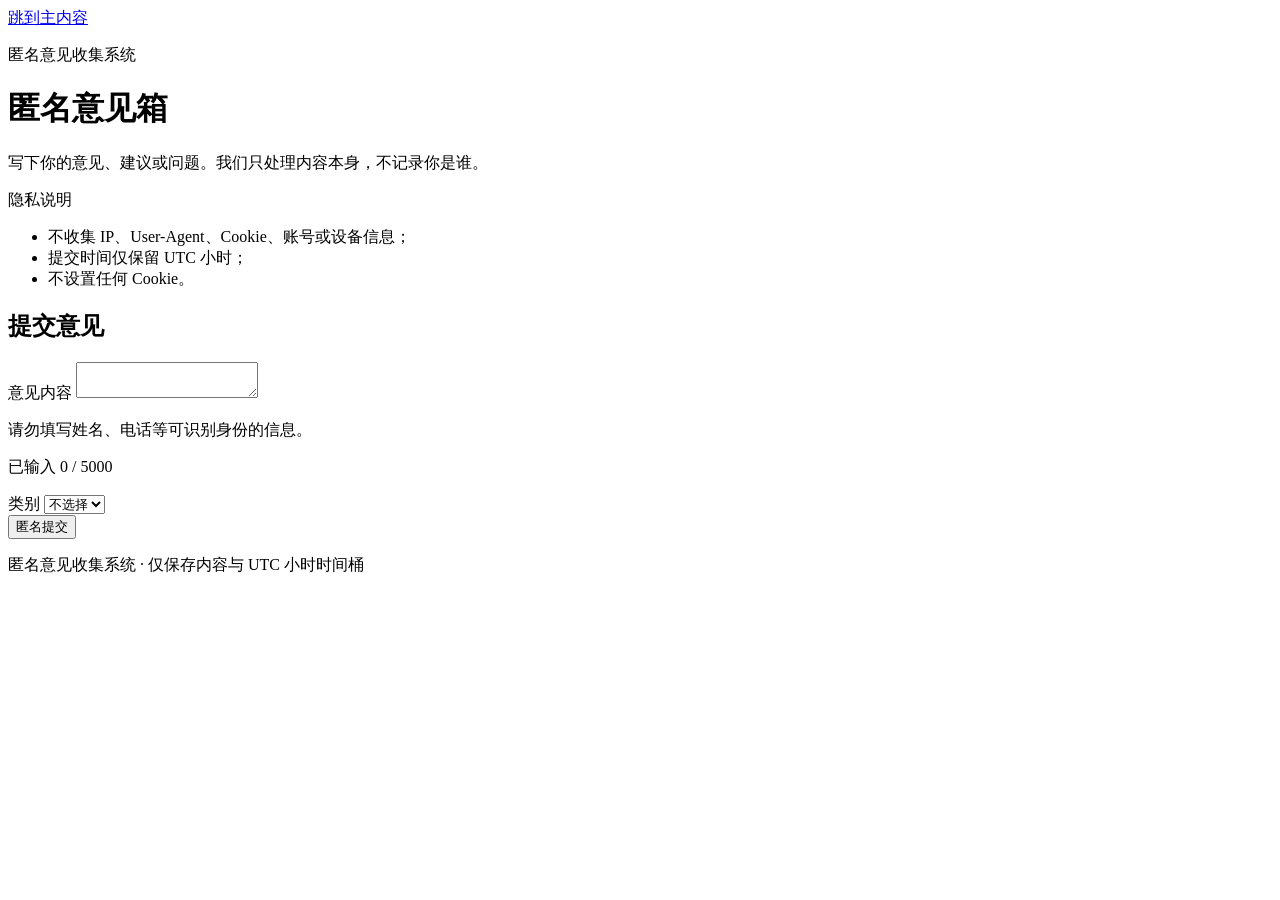
==== static/index.html @ a8b8ed28 "feat(web): 黑白灰零圆角响应式提交页与管理页" ====
<!DOCTYPE html>
<html lang="zh-CN">
<head>
<meta charset="utf-8">
<meta name="viewport" content="width=device-width, initial-scale=1">
<meta name="referrer" content="no-referrer">
<meta name="color-scheme" content="light">
<title>匿名意见箱</title>
<meta name="description" content="匿名提交意见、建议或投诉。不收集 IP、Cookie、账号或设备信息。">
<link rel="stylesheet" href="/assets/styles.css">
<script src="/assets/app.js" defer></script>
</head>
<body>
<a class="skip-link" href="#main">跳到主内容</a>

<header class="site-header">
  <div class="container">
    <p class="site-kicker label">匿名意见收集系统</p>
    <h1 class="site-title">匿名意见箱</h1>
    <p class="site-sub">写下你的意见、建议或问题。我们只处理内容本身，不记录你是谁。</p>
  </div>
</header>

<main id="main" class="container stack" tabindex="-1">

  <section class="notice" aria-labelledby="privacy-label">
    <p class="label" id="privacy-label">隐私说明</p>
    <ul class="notice-list">
      <li>不收集 IP、User-Agent、Cookie、账号或设备信息；</li>
      <li>提交时间仅保留 UTC 小时；</li>
      <li>不设置任何 Cookie。</li>
    </ul>
  </section>

  <section class="panel" id="form-section" aria-labelledby="form-title">
    <h2 class="section-title" id="form-title">提交意见</h2>

    <form id="feedback-form" novalidate>
      <div class="field">
        <label class="field-label" for="content">意见内容</label>
        <textarea id="content" name="content" class="field-input field-textarea"
          maxlength="5000" required
          aria-describedby="content-help content-counter"></textarea>
        <div class="field-meta">
          <p class="field-help" id="content-help">请勿填写姓名、电话等可识别身份的信息。</p>
          <p class="counter" id="content-counter" aria-live="polite">已输入 0 / 5000</p>
        </div>
      </div>

      <div class="field">
        <label class="field-label" for="category">类别</label>
        <select id="category" name="category" class="field-input field-select">
          <option value="">不选择</option>
          <option value="bug">缺陷</option>
          <option value="suggestion">建议</option>
          <option value="complaint">投诉</option>
          <option value="other">其他</option>
        </select>
      </div>

      <p class="form-error" id="form-error" role="alert" hidden></p>

      <div class="form-actions">
        <button type="submit" class="btn btn-primary btn-block" id="submit-btn">匿名提交</button>
      </div>
    </form>
  </section>

  <section class="panel receipt" id="receipt" aria-labelledby="receipt-title" hidden>
    <h2 class="section-title" id="receipt-title">提交成功</h2>
    <p class="receipt-hint">请保存下面的回执 ID。它是查询这条意见的唯一凭据，请勿丢失。</p>
    <p class="label">回执 ID</p>
    <p class="receipt-id mono" id="receipt-id"></p>
    <p class="receipt-time" id="receipt-time"></p>
    <div class="form-actions">
      <button type="button" class="btn btn-secondary" id="copy-btn">复制回执 ID</button>
      <button type="button" class="btn btn-secondary" id="again-btn">再提交一条</button>
    </div>
    <p class="inline-status" id="copy-status" role="status"></p>
  </section>

</main>

<footer class="site-footer">
  <div class="container">
    <p>匿名意见收集系统 · 仅保存内容与 UTC 小时时间桶</p>
  </div>
</footer>

</body>
</html>
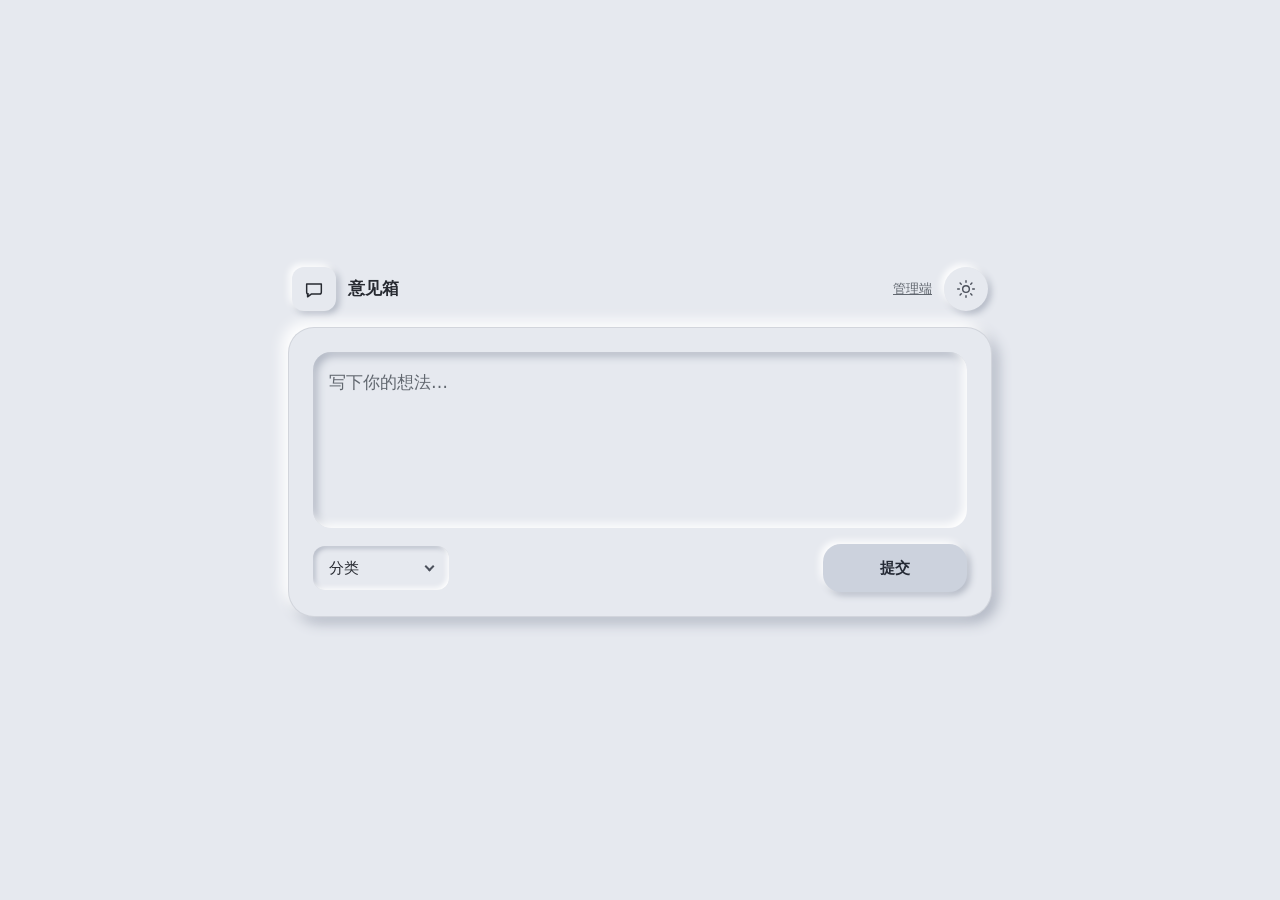
==== commit affb0879: "first commit" ====
--- a/static/index.html
+++ b/static/index.html
@@ -4,88 +4,79 @@
 <meta charset="utf-8">
 <meta name="viewport" content="width=device-width, initial-scale=1">
 <meta name="referrer" content="no-referrer">
-<meta name="color-scheme" content="light">
-<title>匿名意见箱</title>
-<meta name="description" content="匿名提交意见、建议或投诉。不收集 IP、Cookie、账号或设备信息。">
-<link rel="stylesheet" href="/assets/styles.css">
-<script src="/assets/app.js" defer></script>
+<meta name="color-scheme" content="light dark">
+<title>意见箱</title>
+<meta name="description" content="提交一条匿名意见。">
+<link rel="stylesheet" href="assets/styles.css">
+<script src="assets/theme.js"></script>
+<script src="assets/app.js" defer></script>
 </head>
 <body>
 <a class="skip-link" href="#main">跳到主内容</a>
 
-<header class="site-header">
-  <div class="container">
-    <p class="site-kicker label">匿名意见收集系统</p>
-    <h1 class="site-title">匿名意见箱</h1>
-    <p class="site-sub">写下你的意见、建议或问题。我们只处理内容本身，不记录你是谁。</p>
-  </div>
-</header>
+<main id="main" class="page" tabindex="-1">
 
-<main id="main" class="container stack" tabindex="-1">
+  <header class="page-head">
+    <span class="brand-mark" aria-hidden="true">
+      <svg viewBox="0 0 24 24">
+        <path d="M4 6.5h16v9a2 2 0 0 1-2 2H9l-4 3v-3H6a2 2 0 0 1-2-2z"/>
+      </svg>
+    </span>
+    <h1 class="app-name">意见箱</h1>
+    <a class="app-hint" href="/admin">管理端</a>
+    <button type="button" class="toggle" id="theme-toggle" aria-label="切换深色模式">
+      <svg class="i-sun" viewBox="0 0 24 24" aria-hidden="true">
+        <circle cx="12" cy="12" r="4"/>
+        <path d="M12 2v2M12 20v2M2 12h2M20 12h2M4.9 4.9l1.4 1.4M17.7 17.7l1.4 1.4M19.1 4.9l-1.4 1.4M6.3 17.7l-1.4 1.4"/>
+      </svg>
+      <svg class="i-moon" viewBox="0 0 24 24" aria-hidden="true">
+        <path d="M20 14.5A8.5 8.5 0 0 1 9.5 4a8.5 8.5 0 1 0 10.5 10.5z"/>
+      </svg>
+    </button>
+  </header>
 
-  <section class="notice" aria-labelledby="privacy-label">
-    <p class="label" id="privacy-label">隐私说明</p>
-    <ul class="notice-list">
-      <li>不收集 IP、User-Agent、Cookie、账号或设备信息；</li>
-      <li>提交时间仅保留 UTC 小时；</li>
-      <li>不设置任何 Cookie。</li>
-    </ul>
-  </section>
-
-  <section class="panel" id="form-section" aria-labelledby="form-title">
-    <h2 class="section-title" id="form-title">提交意见</h2>
+  <section class="compose" id="compose-section" aria-labelledby="compose-title">
+    <h2 class="visually-hidden" id="compose-title">提交意见</h2>
 
     <form id="feedback-form" novalidate>
-      <div class="field">
-        <label class="field-label" for="content">意见内容</label>
-        <textarea id="content" name="content" class="field-input field-textarea"
-          maxlength="5000" required
-          aria-describedby="content-help content-counter"></textarea>
-        <div class="field-meta">
-          <p class="field-help" id="content-help">请勿填写姓名、电话等可识别身份的信息。</p>
-          <p class="counter" id="content-counter" aria-live="polite">已输入 0 / 5000</p>
-        </div>
+      <div class="well">
+        <label class="visually-hidden" for="content">意见内容</label>
+        <textarea id="content" name="content" maxlength="5000" required
+          placeholder="写下你的想法…"
+          aria-describedby="compose-counter"></textarea>
+        <p class="counter" id="compose-counter">0 / 5000</p>
       </div>
 
-      <div class="field">
-        <label class="field-label" for="category">类别</label>
-        <select id="category" name="category" class="field-input field-select">
-          <option value="">不选择</option>
-          <option value="bug">缺陷</option>
-          <option value="suggestion">建议</option>
-          <option value="complaint">投诉</option>
-          <option value="other">其他</option>
-        </select>
+      <div class="compose-foot">
+        <span class="select-wrap">
+          <label class="visually-hidden" for="category">分类</label>
+          <select id="category" name="category">
+            <option value="">分类</option>
+            <option value="bug">缺陷</option>
+            <option value="suggestion">建议</option>
+            <option value="complaint">投诉</option>
+            <option value="other">其他</option>
+          </select>
+        </span>
+
+        <button type="submit" class="btn btn-primary" id="submit-btn">提交</button>
       </div>
 
-      <p class="form-error" id="form-error" role="alert" hidden></p>
-
-      <div class="form-actions">
-        <button type="submit" class="btn btn-primary btn-block" id="submit-btn">匿名提交</button>
-      </div>
+      <p class="notice" id="form-error" role="alert" hidden></p>
     </form>
   </section>
 
-  <section class="panel receipt" id="receipt" aria-labelledby="receipt-title" hidden>
-    <h2 class="section-title" id="receipt-title">提交成功</h2>
-    <p class="receipt-hint">请保存下面的回执 ID。它是查询这条意见的唯一凭据，请勿丢失。</p>
-    <p class="label">回执 ID</p>
+  <section class="receipt" id="receipt" aria-labelledby="receipt-title" hidden>
+    <h2 id="receipt-title">已提交</h2>
     <p class="receipt-id mono" id="receipt-id"></p>
-    <p class="receipt-time" id="receipt-time"></p>
-    <div class="form-actions">
-      <button type="button" class="btn btn-secondary" id="copy-btn">复制回执 ID</button>
-      <button type="button" class="btn btn-secondary" id="again-btn">再提交一条</button>
+    <div class="receipt-foot">
+      <button type="button" class="btn" id="copy-btn">复制编号</button>
+      <button type="button" class="btn btn-quiet" id="again-btn">再写一条</button>
     </div>
-    <p class="inline-status" id="copy-status" role="status"></p>
+    <p class="notice is-quiet" id="copy-status" role="status" hidden></p>
   </section>
 
 </main>
 
-<footer class="site-footer">
-  <div class="container">
-    <p>匿名意见收集系统 · 仅保存内容与 UTC 小时时间桶</p>
-  </div>
-</footer>
-
 </body>
 </html>
--- a/static/assets/styles.css
+++ b/static/assets/styles.css
@@ -0,0 +1,1278 @@
+:root {
+  --r-sm: 12px;
+  --r-md: 18px;
+  --r-lg: 26px;
+  --r-pill: 999px;
+
+  --sp-1: 4px;
+  --sp-2: 8px;
+  --sp-3: 12px;
+  --sp-4: 16px;
+  --sp-5: 24px;
+  --sp-6: 32px;
+  --sp-7: 48px;
+
+  --tap: 48px;
+
+  --font: system-ui, -apple-system, "Segoe UI", Roboto, "Noto Sans SC",
+    "PingFang SC", "Hiragino Sans GB", "Microsoft YaHei", "Helvetica Neue",
+    Arial, sans-serif;
+  --font-mono: ui-monospace, SFMono-Regular, "SF Mono", Menlo, Consolas,
+    "Liberation Mono", monospace;
+
+  --ease: cubic-bezier(0.32, 0.72, 0, 1);
+  --dur: 180ms;
+
+  --z-overlay: 20;
+
+  --shadow-raised:
+    -6px -6px 14px var(--sh-light),
+     6px  6px 14px var(--sh-dark);
+  --shadow-raised-sm:
+    -3px -3px 7px var(--sh-light),
+     3px  3px 7px var(--sh-dark);
+  --shadow-raised-lg:
+    -10px -10px 22px var(--sh-light),
+     10px 10px 22px var(--sh-dark);
+  --shadow-inset:
+    inset -4px -4px 9px var(--sh-light),
+    inset  4px  4px 9px var(--sh-dark);
+  --shadow-inset-deep:
+    inset -6px -6px 14px var(--sh-light),
+    inset  6px  6px 14px var(--sh-dark);
+  --shadow-inset-sm:
+    inset -2px -2px 5px var(--sh-light),
+    inset  2px  2px 5px var(--sh-dark);
+  --shadow-flat: 0 0 0 rgba(0, 0, 0, 0);
+}
+
+:root,
+:root[data-theme="light"] {
+  color-scheme: light;
+
+  --surface: #e6e9ef;
+  --text: #272a31;
+  --text-soft: #4c515c;
+  --text-dim: #61676f;
+  --accent: #3a4152;
+  --accent-soft: #ccd2dd;
+  --accent-strong: #262b36;
+  --dot-new: #33384a;
+  --dot-read: #6c7280;
+  --dot-archived: #9aa0ab;
+  --sh-light: #ffffff;
+  --sh-dark: #aeb4c1;
+  --hairline: rgba(86, 92, 105, 0.14);
+}
+
+@media (prefers-color-scheme: dark) {
+  :root:not([data-theme="light"]) {
+    color-scheme: dark;
+
+    --surface: #2e323a;
+    --text: #eef0f4;
+    --text-soft: #c3c7d0;
+    --text-dim: #9ba1ab;
+    --accent: #e6e9ef;
+    --accent-soft: #41464f;
+    --accent-strong: #f2f4f8;
+    --dot-new: #eef0f4;
+    --dot-read: #9ba1ab;
+    --dot-archived: #6a6f78;
+    --sh-light: #454a54;
+    --sh-dark: #171a1e;
+    --hairline: rgba(255, 255, 255, 0.09);
+  }
+}
+
+:root[data-theme="dark"] {
+  color-scheme: dark;
+
+  --surface: #2e323a;
+  --text: #eef0f4;
+  --text-soft: #c3c7d0;
+  --text-dim: #9ba1ab;
+  --accent: #e6e9ef;
+  --accent-soft: #41464f;
+  --accent-strong: #f2f4f8;
+  --dot-new: #eef0f4;
+  --dot-read: #9ba1ab;
+  --dot-archived: #6a6f78;
+  --sh-light: #454a54;
+  --sh-dark: #171a1e;
+  --hairline: rgba(255, 255, 255, 0.09);
+}
+
+*,
+*::before,
+*::after {
+  box-sizing: border-box;
+}
+
+html {
+  -webkit-text-size-adjust: 100%;
+  text-size-adjust: 100%;
+}
+
+body,
+h1,
+h2,
+h3,
+p,
+figure,
+blockquote,
+dl,
+dd,
+ul,
+ol,
+fieldset,
+legend,
+table,
+caption,
+th,
+td,
+button,
+input,
+select,
+textarea,
+label,
+output {
+  margin: 0;
+  padding: 0;
+}
+
+body,
+h1,
+h2,
+h3,
+p,
+li,
+dt,
+dd,
+td,
+th,
+caption,
+label,
+legend,
+input,
+select,
+textarea,
+button {
+  text-align: left;
+}
+
+body {
+  min-height: 100dvh;
+  background: var(--surface);
+  color: var(--text);
+  font-family: var(--font);
+  font-size: 1rem;
+  font-weight: 400;
+  line-height: 1.6;
+  -webkit-font-smoothing: antialiased;
+  -moz-osx-font-smoothing: grayscale;
+}
+
+img,
+svg {
+  max-width: 100%;
+  height: auto;
+}
+
+ul,
+ol {
+  list-style: none;
+}
+
+table {
+  border-collapse: collapse;
+  border-spacing: 0;
+}
+
+[hidden] {
+  display: none !important;
+}
+
+button {
+  font: inherit;
+  color: inherit;
+  background: none;
+  border: 0;
+  cursor: pointer;
+}
+
+.toggle {
+  display: inline-grid;
+  place-items: center;
+  width: 44px;
+  height: 44px;
+  padding: 0;
+  border-radius: var(--r-pill);
+  color: var(--text-soft);
+  box-shadow: var(--shadow-raised-sm);
+  transition: box-shadow var(--dur) var(--ease), color var(--dur) var(--ease);
+}
+
+.toggle:hover {
+  box-shadow: var(--shadow-raised);
+  color: var(--text);
+}
+
+.toggle:active {
+  box-shadow: var(--shadow-inset-sm);
+}
+
+.toggle svg {
+  grid-area: 1 / 1;
+  width: 20px;
+  height: 20px;
+  fill: none;
+  stroke: currentColor;
+  stroke-width: 1.7;
+  stroke-linecap: round;
+  stroke-linejoin: round;
+  transition: opacity var(--dur) var(--ease), transform var(--dur) var(--ease);
+}
+
+.toggle .i-sun {
+  opacity: 1;
+  transform: none;
+}
+
+.toggle .i-moon {
+  opacity: 0;
+  transform: rotate(-35deg) scale(0.6);
+}
+
+:root[data-theme="dark"] .toggle .i-sun {
+  opacity: 0;
+  transform: rotate(35deg) scale(0.6);
+}
+
+:root[data-theme="dark"] .toggle .i-moon {
+  opacity: 1;
+  transform: none;
+}
+
+@media (prefers-color-scheme: dark) {
+  :root:not([data-theme="light"]) .toggle .i-sun {
+    opacity: 0;
+    transform: rotate(35deg) scale(0.6);
+  }
+
+  :root:not([data-theme="light"]) .toggle .i-moon {
+    opacity: 1;
+    transform: none;
+  }
+}
+
+.visually-hidden {
+  position: absolute !important;
+  width: 1px;
+  height: 1px;
+  margin: -1px;
+  padding: 0;
+  overflow: hidden;
+  clip: rect(0 0 0 0);
+  clip-path: inset(50%);
+  white-space: nowrap;
+  border: 0;
+}
+
+.skip-link {
+  position: absolute;
+  left: var(--sp-4);
+  top: -120px;
+  z-index: var(--z-overlay);
+  padding: var(--sp-3) var(--sp-5);
+  border-radius: var(--r-pill);
+  background: var(--accent);
+  color: var(--surface);
+  font-size: 0.875rem;
+  font-weight: 600;
+  text-decoration: none;
+  box-shadow: var(--shadow-raised-sm);
+}
+
+.skip-link:focus {
+  top: var(--sp-4);
+}
+
+:where(a, button, input, select, textarea, summary, [tabindex]):focus-visible {
+  outline: 3px solid var(--accent);
+  outline-offset: 3px;
+}
+
+h1,
+h2,
+h3 {
+  color: var(--text);
+  font-weight: 600;
+  line-height: 1.25;
+  letter-spacing: -0.015em;
+}
+
+h1 {
+  font-size: 1.375rem;
+}
+
+h2 {
+  font-size: 1rem;
+}
+
+h3 {
+  font-size: 0.9375rem;
+}
+
+p {
+  max-width: 68ch;
+}
+
+.mono {
+  font-family: var(--font-mono);
+  font-variant-numeric: tabular-nums;
+}
+
+.well {
+  border-radius: var(--r-md);
+  background: var(--surface);
+  box-shadow: var(--shadow-inset);
+}
+
+.field-input {
+  display: block;
+  width: 100%;
+  min-height: var(--tap);
+  padding: var(--sp-4);
+  border: 0;
+  border-radius: var(--r-sm);
+  background: var(--surface);
+  box-shadow: var(--shadow-inset-sm);
+  color: var(--text);
+  font-family: inherit;
+  font-size: 1rem;
+  line-height: 1.5;
+  appearance: none;
+  -webkit-appearance: none;
+  transition: box-shadow var(--dur) var(--ease);
+}
+
+.field-input::placeholder {
+  color: var(--text-dim);
+  opacity: 1;
+}
+
+.field-input:focus {
+  outline: none;
+  box-shadow: var(--shadow-inset);
+}
+
+.well > .field-input {
+  background: transparent;
+  box-shadow: none;
+}
+
+.well:focus-within {
+  box-shadow: var(--shadow-inset-deep);
+}
+
+.field-input:disabled,
+.field-input[aria-disabled="true"] {
+  color: var(--text-dim);
+  cursor: not-allowed;
+  box-shadow: var(--shadow-flat);
+  background: var(--surface);
+  opacity: 0.75;
+}
+
+.notice {
+  display: flex;
+  gap: var(--sp-2);
+  align-items: flex-start;
+  padding: var(--sp-3) var(--sp-4);
+  border-radius: var(--r-sm);
+  background: var(--surface);
+  box-shadow: var(--shadow-inset-sm);
+  color: var(--text);
+  font-size: 0.875rem;
+  line-height: 1.5;
+  max-width: none;
+}
+
+.notice::before {
+  content: "";
+  flex: 0 0 auto;
+  width: 8px;
+  height: 8px;
+  margin-top: 0.45em;
+  border-radius: var(--r-pill);
+  background: var(--dot-new);
+}
+
+.notice.is-quiet::before {
+  background: var(--dot-archived);
+}
+
+.btn {
+  display: inline-flex;
+  align-items: center;
+  justify-content: center;
+  gap: var(--sp-2);
+  min-height: var(--tap);
+  padding: 0 var(--sp-5);
+  border: 0;
+  border-radius: var(--r-md);
+  background: var(--surface);
+  color: var(--text);
+  font-size: 0.9375rem;
+  font-weight: 600;
+  line-height: 1;
+  text-align: center;
+  text-decoration: none;
+  white-space: nowrap;
+  box-shadow: var(--shadow-raised-sm);
+  transition: box-shadow var(--dur) var(--ease),
+    transform var(--dur) var(--ease), color var(--dur) var(--ease);
+}
+
+.btn:hover:not(:disabled) {
+  box-shadow: var(--shadow-raised);
+}
+
+.btn:active:not(:disabled) {
+  box-shadow: var(--shadow-inset-sm);
+  transform: translateY(1px);
+}
+
+.btn-primary {
+  background: var(--accent-soft);
+  color: var(--accent-strong);
+  font-weight: 650;
+}
+
+.btn-quiet {
+  min-height: 40px;
+  padding: 0 var(--sp-4);
+  color: var(--text-soft);
+  font-weight: 500;
+  box-shadow: var(--shadow-flat);
+}
+
+.btn-quiet:hover:not(:disabled) {
+  box-shadow: var(--shadow-raised-sm);
+  color: var(--text);
+}
+
+.btn-sm {
+  min-height: 38px;
+  padding: 0 var(--sp-4);
+  font-size: 0.875rem;
+}
+
+.btn:disabled {
+  color: var(--text-dim);
+  box-shadow: var(--shadow-flat);
+  cursor: not-allowed;
+  opacity: 0.6;
+}
+
+.btn:disabled:active {
+  transform: none;
+}
+
+.btn-row {
+  display: flex;
+  flex-wrap: wrap;
+  gap: var(--sp-3);
+}
+
+.group-label {
+  display: block;
+  margin-bottom: var(--sp-3);
+  color: var(--text-dim);
+  font-size: 0.75rem;
+  font-weight: 600;
+  letter-spacing: 0.08em;
+  text-transform: uppercase;
+}
+
+.counter {
+  color: var(--text-dim);
+  font-family: var(--font-mono);
+  font-size: 0.75rem;
+  font-variant-numeric: tabular-nums;
+  white-space: nowrap;
+}
+
+.counter.is-limit {
+  color: var(--text);
+  font-weight: 650;
+}
+
+.page {
+  display: grid;
+  gap: var(--sp-4);
+  align-content: center;
+  width: 100%;
+  max-width: 46rem;
+  min-height: 100dvh;
+  margin-inline: auto;
+  padding: var(--sp-6) var(--sp-4) var(--sp-7);
+}
+
+.page-head {
+  display: flex;
+  align-items: center;
+  gap: var(--sp-3);
+  padding-inline: var(--sp-1);
+}
+
+.brand-mark {
+  flex: 0 0 auto;
+  display: grid;
+  place-items: center;
+  width: 44px;
+  height: 44px;
+  border-radius: var(--r-sm);
+  background: var(--surface);
+  box-shadow: var(--shadow-raised-sm);
+}
+
+.brand-mark svg {
+  width: 22px;
+  height: 22px;
+  stroke: var(--text);
+  fill: none;
+  stroke-width: 1.6;
+  stroke-linecap: round;
+  stroke-linejoin: round;
+}
+
+.app-name {
+  font-size: 1.0625rem;
+  font-weight: 650;
+  letter-spacing: -0.01em;
+}
+
+.app-hint {
+  margin-left: auto;
+  color: var(--text-dim);
+  font-size: 0.8125rem;
+}
+
+.compose {
+  position: relative;
+  padding: var(--sp-5);
+  border: 1px solid var(--hairline);
+  border-radius: var(--r-lg);
+  background: var(--surface);
+  box-shadow: var(--shadow-raised);
+}
+
+.compose .well {
+  position: relative;
+}
+
+.compose textarea {
+  display: block;
+  width: 100%;
+  min-height: 11rem;
+  padding: var(--sp-4) var(--sp-4) var(--sp-6);
+  border: 0;
+  border-radius: var(--r-md);
+  background: transparent;
+  color: var(--text);
+  font-family: inherit;
+  font-size: 1.0625rem;
+  line-height: 1.7;
+  resize: none;
+  appearance: none;
+  -webkit-appearance: none;
+}
+
+.compose textarea::placeholder {
+  color: var(--text-dim);
+  opacity: 1;
+}
+
+.compose textarea:focus {
+  outline: none;
+}
+
+.compose .counter {
+  position: absolute;
+  right: var(--sp-4);
+  bottom: var(--sp-3);
+  opacity: 0;
+  transition: opacity var(--dur) var(--ease);
+  pointer-events: none;
+}
+
+.compose:hover .counter,
+.compose.is-active .counter,
+.compose .counter.is-limit {
+  opacity: 1;
+}
+
+.compose-foot {
+  display: flex;
+  flex-wrap: wrap;
+  gap: var(--sp-3);
+  align-items: center;
+  margin-top: var(--sp-4);
+}
+
+.select-wrap {
+  position: relative;
+  flex: 0 1 auto;
+  min-width: 8.5rem;
+  border-radius: var(--r-sm);
+  background: var(--surface);
+  box-shadow: var(--shadow-inset-sm);
+}
+
+.select-wrap select {
+  display: block;
+  width: 100%;
+  min-height: 44px;
+  padding: 0 var(--sp-7) 0 var(--sp-4);
+  border: 0;
+  border-radius: var(--r-sm);
+  background: transparent;
+  color: var(--text);
+  font-family: inherit;
+  font-size: 0.9375rem;
+  font-weight: 500;
+  cursor: pointer;
+  appearance: none;
+  -webkit-appearance: none;
+}
+
+.select-wrap select:focus {
+  outline: none;
+}
+
+.select-wrap:focus-within {
+  box-shadow: var(--shadow-inset);
+}
+
+.select-wrap::after {
+  content: "";
+  position: absolute;
+  top: 50%;
+  right: var(--sp-4);
+  width: 7px;
+  height: 7px;
+  margin-top: -5px;
+  border-right: 2px solid var(--text-soft);
+  border-bottom: 2px solid var(--text-soft);
+  transform: rotate(45deg);
+  pointer-events: none;
+}
+
+.compose-foot .btn-primary {
+  margin-left: auto;
+  min-width: 9rem;
+}
+
+.receipt {
+  padding: var(--sp-6);
+  border-radius: var(--r-lg);
+  background: var(--surface);
+  box-shadow: var(--shadow-raised);
+}
+
+.receipt h2 {
+  color: var(--text-soft);
+  font-size: 0.875rem;
+  font-weight: 600;
+}
+
+.receipt-id {
+  margin: var(--sp-4) 0;
+  padding: var(--sp-4);
+  border-radius: var(--r-md);
+  background: var(--surface);
+  box-shadow: var(--shadow-inset);
+  color: var(--text);
+  font-family: var(--font-mono);
+  font-size: 1.25rem;
+  font-weight: 650;
+  font-variant-numeric: tabular-nums;
+  letter-spacing: 0.02em;
+  line-height: 1.4;
+  overflow-wrap: anywhere;
+  user-select: all;
+}
+
+.receipt-foot {
+  display: flex;
+  flex-wrap: wrap;
+  gap: var(--sp-3);
+}
+
+.copy-helper {
+  position: fixed;
+  top: 0;
+  left: -9999px;
+  width: 1px;
+  height: 1px;
+  padding: 0;
+  border: 0;
+  opacity: 0;
+  pointer-events: none;
+}
+
+.admin {
+  display: grid;
+  gap: var(--sp-5);
+  width: 100%;
+  max-width: 1200px;
+  margin-inline: auto;
+  padding: var(--sp-5) var(--sp-4) var(--sp-7);
+}
+
+.admin-bar {
+  display: flex;
+  flex-wrap: wrap;
+  gap: var(--sp-3);
+  align-items: center;
+}
+
+.admin-bar .app-name {
+  margin-right: auto;
+}
+
+.gate {
+  display: grid;
+  gap: var(--sp-4);
+  justify-items: stretch;
+  width: 100%;
+  max-width: 24rem;
+  margin: var(--sp-7) auto;
+  padding: var(--sp-6);
+  border-radius: var(--r-lg);
+  background: var(--surface);
+  box-shadow: var(--shadow-raised-lg);
+}
+
+.gate form {
+  display: grid;
+  gap: var(--sp-3);
+}
+
+.workspace {
+  display: grid;
+  gap: var(--sp-5);
+  align-items: start;
+}
+
+.toolbar {
+  display: flex;
+  flex-wrap: wrap;
+  gap: var(--sp-3);
+  align-items: center;
+  justify-content: space-between;
+  margin-bottom: var(--sp-4);
+}
+
+.segmented {
+  position: relative;
+  display: inline-flex;
+  gap: var(--sp-1);
+  padding: 5px;
+  border-radius: var(--r-pill);
+  background: var(--surface);
+  box-shadow: var(--shadow-inset-sm);
+}
+
+.segmented .seg {
+  padding: var(--sp-2) var(--sp-4);
+  border-radius: var(--r-pill);
+  color: var(--text-dim);
+  font-size: 0.8125rem;
+  font-weight: 600;
+  line-height: 1.25;
+  white-space: nowrap;
+  transition: box-shadow var(--dur) var(--ease), color var(--dur) var(--ease);
+}
+
+.segmented select {
+  position: absolute;
+  inset: 0;
+  width: 100%;
+  height: 100%;
+  margin: 0;
+  padding: 0;
+  border: 0;
+  opacity: 0;
+  cursor: pointer;
+  appearance: none;
+  -webkit-appearance: none;
+}
+
+.segmented:focus-within {
+  outline: 3px solid var(--accent);
+  outline-offset: 3px;
+}
+
+.segmented:has(select option[value=""]:checked) .seg[data-k="all"],
+.segmented:has(select option[value="new"]:checked) .seg[data-k="new"],
+.segmented:has(select option[value="read"]:checked) .seg[data-k="read"],
+.segmented:has(select option[value="archived"]:checked) .seg[data-k="archived"] {
+  background: var(--surface);
+  color: var(--text);
+  box-shadow: var(--shadow-raised-sm);
+}
+
+.total {
+  color: var(--text-dim);
+  font-family: var(--font-mono);
+  font-size: 0.75rem;
+  font-variant-numeric: tabular-nums;
+  white-space: nowrap;
+}
+
+.list-wrap {
+  display: grid;
+  gap: var(--sp-3);
+}
+
+.feedback-list {
+  display: grid;
+  gap: var(--sp-3);
+}
+
+.item {
+  display: grid;
+  grid-template-columns: auto minmax(0, 1fr) auto;
+  gap: var(--sp-3) var(--sp-4);
+  align-items: center;
+  width: 100%;
+  padding: var(--sp-4);
+  border-radius: var(--r-md);
+  background: var(--surface);
+  box-shadow: var(--shadow-raised-sm);
+  text-align: left;
+  transition: box-shadow var(--dur) var(--ease), transform var(--dur) var(--ease);
+}
+
+.item:hover {
+  box-shadow: var(--shadow-raised);
+}
+
+.item:active {
+  box-shadow: var(--shadow-inset-sm);
+  transform: translateY(1px);
+}
+
+.item.is-selected {
+  box-shadow: var(--shadow-inset);
+  transform: none;
+}
+
+.item-dot {
+  width: 10px;
+  height: 10px;
+  border-radius: var(--r-pill);
+  background: var(--dot-read);
+}
+
+.item[data-status="new"] .item-dot {
+  background: var(--dot-new);
+}
+
+.item[data-status="archived"] .item-dot {
+  background: var(--dot-archived);
+}
+
+.item-main {
+  display: grid;
+  gap: var(--sp-1);
+  min-width: 0;
+}
+
+.item-excerpt {
+  color: var(--text);
+  font-size: 0.9375rem;
+  font-weight: 500;
+  line-height: 1.5;
+  overflow: hidden;
+  text-overflow: ellipsis;
+  white-space: nowrap;
+}
+
+.item-meta {
+  display: flex;
+  flex-wrap: wrap;
+  gap: var(--sp-1) var(--sp-3);
+  color: var(--text-dim);
+  font-size: 0.75rem;
+}
+
+.item-meta .mono {
+  letter-spacing: 0.02em;
+}
+
+.item-status {
+  color: var(--text-dim);
+  font-size: 0.75rem;
+  font-weight: 600;
+  white-space: nowrap;
+}
+
+.item[data-status="new"] .item-status {
+  color: var(--text);
+}
+
+.empty {
+  padding: var(--sp-7) var(--sp-5);
+  border-radius: var(--r-md);
+  background: var(--surface);
+  box-shadow: var(--shadow-inset-sm);
+  color: var(--text-dim);
+  font-size: 0.9375rem;
+  text-align: center;
+}
+
+.pager {
+  display: flex;
+  gap: var(--sp-3);
+  align-items: center;
+  justify-content: center;
+  margin-top: var(--sp-4);
+}
+
+.pager-label {
+  color: var(--text-dim);
+  font-family: var(--font-mono);
+  font-size: 0.75rem;
+  min-width: 5rem;
+  text-align: center;
+}
+
+.detail-back {
+  display: none;
+  margin-bottom: var(--sp-3);
+}
+
+.detail {
+  display: grid;
+  gap: var(--sp-5);
+  padding: var(--sp-5);
+  border-radius: var(--r-lg);
+  background: var(--surface);
+  box-shadow: var(--shadow-raised);
+}
+
+.detail-head {
+  display: flex;
+  flex-wrap: wrap;
+  gap: var(--sp-2) var(--sp-4);
+  align-items: baseline;
+  justify-content: space-between;
+}
+
+.detail-id {
+  color: var(--text-dim);
+  font-family: var(--font-mono);
+  font-size: 0.75rem;
+  overflow-wrap: anywhere;
+}
+
+.detail-body {
+  padding: var(--sp-4);
+  border-radius: var(--r-md);
+  background: var(--surface);
+  box-shadow: var(--shadow-inset);
+  color: var(--text);
+  font-size: 1rem;
+  line-height: 1.75;
+  max-width: none;
+  white-space: pre-wrap;
+  overflow-wrap: anywhere;
+}
+
+.detail-meta {
+  display: grid;
+  grid-template-columns: repeat(2, minmax(0, 1fr));
+  gap: var(--sp-4);
+}
+
+.detail-meta div {
+  display: grid;
+  gap: var(--sp-1);
+}
+
+.detail-meta dt {
+  color: var(--text-dim);
+  font-size: 0.6875rem;
+  font-weight: 600;
+  letter-spacing: 0.06em;
+}
+
+.detail-meta dd {
+  color: var(--text);
+  font-family: var(--font-mono);
+  font-size: 0.8125rem;
+  overflow-wrap: anywhere;
+}
+
+.detail-block {
+  display: grid;
+  gap: var(--sp-3);
+}
+
+.status-group {
+  display: flex;
+  flex-wrap: wrap;
+  gap: var(--sp-2);
+}
+
+.status-group .btn {
+  min-height: 42px;
+  padding: 0 var(--sp-4);
+  color: var(--text-soft);
+  font-size: 0.875rem;
+  font-weight: 600;
+}
+
+.status-group .btn[aria-pressed="true"] {
+  color: var(--text);
+  box-shadow: var(--shadow-inset-sm);
+  transform: none;
+}
+
+.status-group .btn[aria-pressed="true"]:hover {
+  box-shadow: var(--shadow-inset-sm);
+}
+
+.note-well {
+  border-radius: var(--r-md);
+  background: var(--surface);
+  box-shadow: var(--shadow-inset);
+}
+
+.note-well textarea {
+  display: block;
+  width: 100%;
+  min-height: 7rem;
+  padding: var(--sp-4);
+  border: 0;
+  border-radius: var(--r-md);
+  background: transparent;
+  color: var(--text);
+  font-family: inherit;
+  font-size: 0.9375rem;
+  line-height: 1.65;
+  resize: vertical;
+}
+
+.note-well textarea:focus {
+  outline: none;
+}
+
+.detail-block .counter {
+  justify-self: end;
+  margin-top: calc(var(--sp-2) * -1);
+}
+
+.danger {
+  display: grid;
+  gap: var(--sp-3);
+  padding-top: var(--sp-4);
+  border-top: 1px solid var(--hairline);
+}
+
+.confirm {
+  display: flex;
+  flex-wrap: wrap;
+  gap: var(--sp-3);
+  align-items: center;
+}
+
+.confirm-text {
+  flex: 1 1 12rem;
+  color: var(--text-soft);
+  font-size: 0.875rem;
+}
+
+.detail-empty {
+  display: grid;
+  place-items: center;
+  min-height: 12rem;
+  padding: var(--sp-6);
+  border-radius: var(--r-lg);
+  background: var(--surface);
+  box-shadow: var(--shadow-inset-sm);
+  color: var(--text-dim);
+  font-size: 0.9375rem;
+  text-align: center;
+}
+
+@media (max-width: 899px) {
+  .admin.has-selection .list-pane {
+    display: none;
+  }
+
+  .admin:not(.has-selection) .detail-pane {
+    display: none;
+  }
+
+  .detail-back {
+    display: inline-flex;
+  }
+
+  .workspace {
+    gap: var(--sp-4);
+  }
+
+  .item-excerpt {
+    white-space: normal;
+    display: -webkit-box;
+    -webkit-line-clamp: 2;
+    -webkit-box-orient: vertical;
+  }
+
+  .detail {
+    padding: var(--sp-4);
+  }
+}
+
+@media (min-width: 900px) {
+  .admin {
+    padding-inline: var(--sp-5);
+  }
+
+  .workspace {
+    grid-template-columns: minmax(0, 1fr) minmax(22rem, 26rem);
+    gap: var(--sp-5);
+  }
+
+  .detail-pane {
+    position: sticky;
+    top: var(--sp-5);
+  }
+
+  .detail-back {
+    display: none;
+  }
+}
+
+@media (max-width: 599px) {
+  .page {
+    padding: var(--sp-5) var(--sp-4) var(--sp-6);
+    align-content: start;
+  }
+
+  .compose,
+  .receipt,
+  .gate {
+    padding: var(--sp-4);
+    border-radius: var(--r-md);
+  }
+
+  .compose-foot {
+    gap: var(--sp-2);
+  }
+
+  .compose-foot .btn-primary {
+    margin-left: 0;
+    min-width: 0;
+    flex: 1 1 100%;
+  }
+
+  .select-wrap {
+    flex: 1 1 100%;
+  }
+
+  .admin-bar {
+    gap: var(--sp-2);
+  }
+
+  .detail-meta {
+    grid-template-columns: minmax(0, 1fr);
+  }
+}
+
+@media (prefers-contrast: more) {
+  :root {
+    --hairline: currentColor;
+  }
+
+  .item,
+  .compose,
+  .receipt,
+  .gate,
+  .detail,
+  .btn,
+  .brand-mark {
+    border: 2px solid currentColor;
+    box-shadow: none;
+  }
+
+  .well,
+  .field-input,
+  .note-well,
+  .detail-body,
+  .select-wrap,
+  .segmented,
+  .empty,
+  .detail-empty {
+    border: 2px solid currentColor;
+    box-shadow: none;
+  }
+
+  .item.is-selected,
+  .status-group .btn[aria-pressed="true"] {
+    outline: 3px solid currentColor;
+    outline-offset: -3px;
+  }
+}
+
+@media (prefers-reduced-motion: reduce) {
+  *,
+  *::before,
+  *::after {
+    transition-duration: 0.01ms !important;
+    animation-duration: 0.01ms !important;
+    scroll-behavior: auto !important;
+  }
+
+  .btn:active:not(:disabled),
+  .item:active {
+    transform: none;
+  }
+}
+
+@media print {
+  .toolbar,
+  .pager,
+  .btn,
+  .skip-link,
+  .confirm,
+  .detail-back {
+    display: none !important;
+  }
+
+  body {
+    background: #fff;
+    color: #000;
+  }
+
+  .workspace,
+  .admin {
+    display: block;
+  }
+
+  .item,
+  .compose,
+  .receipt,
+  .gate,
+  .detail,
+  .well,
+  .detail-body {
+    box-shadow: none;
+    border: 1px solid #999;
+  }
+}
